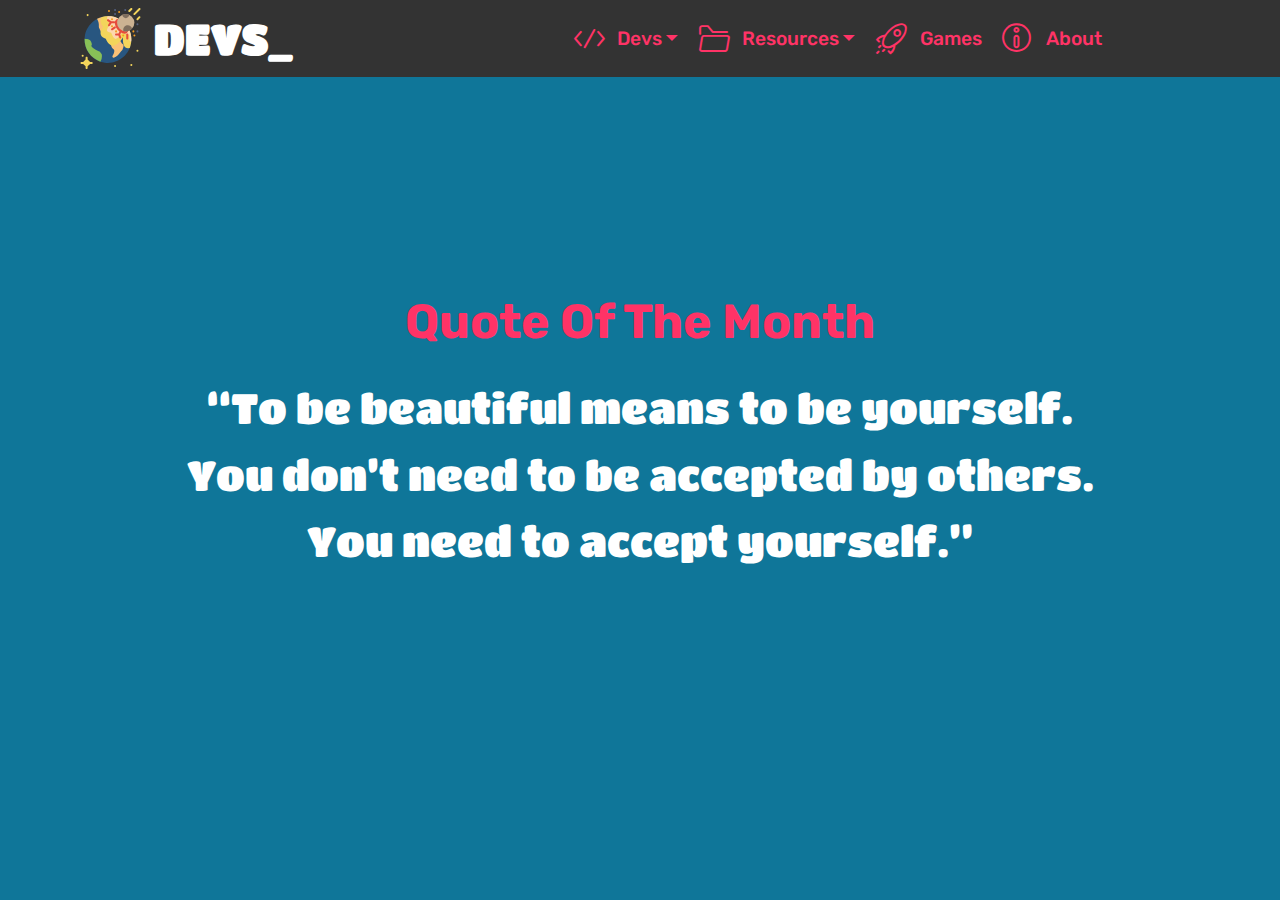
==== index.html @ 033b778a "website" ====
<!DOCTYPE html>
<html >
<head>
    <link rel="icon" type="image/png" href="assets/images/android-icon-36x36.png" />
  <meta charset="UTF-8">
  <meta http-equiv="X-UA-Compatible" content="IE=edge">
  <meta name="generator" content="Mobirise v4.5.4, mobirise.com">
  <meta name="viewport" content="width=device-width, initial-scale=1, minimum-scale=1">
  <link rel="shortcut icon" href="assets/images/planet-earth.svg" type="image/x-icon">
  <meta name="description" content="Devs_ Homeoage">
  <title>Home</title>
  <link rel="stylesheet" href="assets/web/assets/mobirise-icons-bold/mobirise-icons-bold.css">
  <link rel="stylesheet" href="assets/web/assets/mobirise-icons/mobirise-icons.css">
  <link rel="stylesheet" href="assets/tether/tether.min.css">
  <link rel="stylesheet" href="assets/soundcloud-plugin/style.css">
  <link rel="stylesheet" href="assets/bootstrap/css/bootstrap.min.css">
  <link rel="stylesheet" href="assets/bootstrap/css/bootstrap-grid.min.css">
  <link rel="stylesheet" href="assets/bootstrap/css/bootstrap-reboot.min.css">
  <link rel="stylesheet" href="assets/animatecss/animate.min.css">
  <link rel="stylesheet" href="assets/dropdown/css/style.css">
  <link rel="stylesheet" href="assets/theme/css/style.css">
  <link rel="stylesheet" href="assets/mobirise/css/mbr-additional.css" type="text/css">
  
  
  
</head>
<body>
<section class="menu cid-qGgOylgoc1" once="menu" id="menu1-0">

    

    <nav class="navbar navbar-expand beta-menu navbar-dropdown align-items-center navbar-toggleable-sm">
        <button class="navbar-toggler navbar-toggler-right" type="button" data-toggle="collapse" data-target="#navbarSupportedContent" aria-controls="navbarSupportedContent" aria-expanded="false" aria-label="Toggle navigation">
            <div class="hamburger">
                <span></span>
                <span></span>
                <span></span>
                <span></span>
            </div>
        </button>
        <div class="menu-logo">
            <div class="navbar-brand">
                <span class="navbar-logo">
                    <a href="index.html">
                         <img src="assets/images/planet-earth.svg" alt="Mobirise" title="" style="height: 3.8rem;">
                    </a>
                </span>
                <span class="navbar-caption-wrap"><a class="navbar-caption text-white display-1" href="index.html">DEVS_</a></span>
            </div>
        </div>
        <div class="collapse navbar-collapse" id="navbarSupportedContent">
            <ul class="navbar-nav nav-dropdown nav-right" data-app-modern-menu="true"><li class="nav-item">
                    <a class="nav-link link text-secondary display-4" href="https://mobirise.com">
                        </a>
                </li><li class="nav-item dropdown"><a class="nav-link link dropdown-toggle text-secondary display-4" href="index.html" aria-expanded="false" data-toggle="dropdown-submenu"><span class="mbrib-code mbr-iconfont mbr-iconfont-btn"></span>
                        Devs</a><div class="dropdown-menu"><a class="dropdown-item text-secondary display-4" href="Android.html" aria-expanded="true">Android</a><a class="dropdown-item text-secondary display-4" href="webdev.html" aria-expanded="false">Web Dev</a><a class="dropdown-item text-secondary display-4" href="bootstrap.html" aria-expanded="true">Bootstrap&nbsp;</a></div></li><li class="nav-item dropdown open"><a class="nav-link link dropdown-toggle text-secondary display-4" href="index.html" aria-expanded="true" data-toggle="dropdown-submenu"><span class="mbrib-opened-folder mbr-iconfont mbr-iconfont-btn"></span>Resources</a><div class="dropdown-menu"><div class="dropdown"><a class="dropdown-item text-secondary dropdown-toggle display-4" href="index.html" aria-expanded="false" data-toggle="dropdown-submenu">HTML</a><div class="dropdown-menu dropdown-submenu"><a class="dropdown-item text-secondary display-4" href="https://developer.mozilla.org/en-US/docs/Web/HTML/Element" aria-expanded="true" target="_blank">Reference</a><a class="dropdown-item text-secondary display-4" href="http://htmlcolorcodes.com/" aria-expanded="false" target="_blank">Color codes</a><a class="dropdown-item text-secondary display-4" href="http://www.tooplate.com" aria-expanded="false" target="_blank">Templates</a></div></div><div class="dropdown open"><a class="dropdown-item text-secondary dropdown-toggle display-4" href="index.html" aria-expanded="true" data-toggle="dropdown-submenu">CSS</a><div class="dropdown-menu dropdown-submenu"><a class="dropdown-item text-secondary display-4" href="https://developer.mozilla.org/en-US/docs/Web/CSS/Reference" aria-expanded="true" target="_blank">Reference</a><a class="dropdown-item text-secondary display-4" href="https://getbootstrap.com" aria-expanded="false" target="_blank">Bootstrap&nbsp;</a></div></div><div class="dropdown"><a class="text-secondary dropdown-item dropdown-toggle display-4" href="index.html" aria-expanded="false" data-toggle="dropdown-submenu">Javascript</a><div class="dropdown-menu dropdown-submenu"><a class="text-secondary dropdown-item display-4" href="https://developer.mozilla.org/en-US/docs/Web/JavaScript" aria-expanded="false" target="_blank">Reference</a><a class="text-secondary dropdown-item display-4" href="https://jquery.com" aria-expanded="false" target="_blank">jQuery</a><a class="text-secondary dropdown-item display-4" href="https://vuejs.org" aria-expanded="false" target="_blank">Vue.js</a></div></div><div class="dropdown"><a class="dropdown-item dropdown-toggle text-secondary display-4" href="https://www.flaticon.com" aria-expanded="false" data-toggle="dropdown-submenu" target="_blank">Icons</a><div class="dropdown-menu dropdown-submenu"><a class="dropdown-item text-secondary display-4" href="https://www.flaticon.com" aria-expanded="false">FLATICON</a><a class="dropdown-item text-secondary display-4" href="https://iconmonstr.com" aria-expanded="false" target="_blank">iconmonstr</a><a class="dropdown-item text-secondary display-4" href="index.html" aria-expanded="false">Iconfinder</a></div></div><div class="dropdown"><a class="dropdown-item dropdown-toggle text-secondary display-4" href="index.html" aria-expanded="false" data-toggle="dropdown-submenu">Logos</a><div class="dropdown-menu dropdown-submenu"><a class="dropdown-item text-secondary display-4" href="https://worldvectorlogo.com" aria-expanded="true" target="_blank">Worldvectorlogo</a><a class="dropdown-item text-secondary display-4" href="https://seeklogo.com" aria-expanded="false" target="_blank">Seeklogo</a><a class="dropdown-item text-secondary display-4" href="https://www.freepik.com" aria-expanded="true" target="_blank">Freepik</a></div></div><div class="dropdown"><a class="dropdown-item dropdown-toggle text-secondary display-4" href="index.html" aria-expanded="false" data-toggle="dropdown-submenu">Typography</a><div class="dropdown-menu dropdown-submenu"><a class="dropdown-item text-secondary display-4" href="https://fonts.google.com" aria-expanded="false" target="_blank">Google Fonts</a><a class="dropdown-item text-secondary display-4" href="https://typekit.com" aria-expanded="true" target="_blank">Typekit</a></div></div><div class="dropdown"><a class="text-secondary dropdown-item dropdown-toggle display-4" href="index.html" aria-expanded="false" data-toggle="dropdown-submenu">IDEs</a><div class="dropdown-menu dropdown-submenu"><a class="text-secondary dropdown-item display-4" href="https://atom.io" aria-expanded="false" target="_blank">Atom</a><a class="text-secondary dropdown-item display-4" href="https://www.sublimetext.com/3" aria-expanded="false" target="_blank">Sublime Text&nbsp;</a></div></div><a class="text-secondary dropdown-item display-4" href="https://codepen.io" aria-expanded="true" target="_blank">Codepen</a></div></li><li class="nav-item"><a class="nav-link link text-secondary display-4" href="games.html"><span class="mbrib-rocket mbr-iconfont mbr-iconfont-btn"></span>
                        Games</a></li>
                <li class="nav-item">
                    <a class="nav-link link text-secondary display-4" href="about.html"><span class="mbrib-info mbr-iconfont mbr-iconfont-btn"></span>
                        
                        About &nbsp; &nbsp; &nbsp; &nbsp; &nbsp; &nbsp; &nbsp; &nbsp; &nbsp; &nbsp; &nbsp;</a>
                </li></ul>
            
        </div>
    </nav>
</section>

<section class="engine"><a href="https://mobirise.co/n">bootstrap modal form</a></section><section class="cid-qGgRJd3S1K mbr-fullscreen" id="header2-2">

    

    

    <div class="container align-center">
        <div class="row justify-content-md-center">
            <div class="mbr-white col-md-10">
                <h1 class="mbr-section-title mbr-bold pb-3 mbr-fonts-style display-2">Quote Of The Month</h1>
                
                <p class="mbr-text pb-3 mbr-fonts-style display-1">
                    “To be beautiful means to be yourself. You don’t need to be accepted by others. You need to accept yourself.”</p>
                
            </div>
        </div>
    </div>
    
</section>


  <script src="assets/web/assets/jquery/jquery.min.js"></script>
  <script src="assets/tether/tether.min.js"></script>
  <script src="assets/popper/popper.min.js"></script>
  <script src="assets/bootstrap/js/bootstrap.min.js"></script>
  <script src="assets/smoothscroll/smooth-scroll.js"></script>
  <script src="assets/cookies-alert-plugin/cookies-alert-core.js"></script>
  <script src="assets/cookies-alert-plugin/cookies-alert-script.js"></script>
  <script src="assets/touchswipe/jquery.touch-swipe.min.js"></script>
  <script src="assets/viewportchecker/jquery.viewportchecker.js"></script>
  <script src="assets/dropdown/js/script.min.js"></script>
  <script src="assets/theme/js/script.js"></script>
  
  
 <div id="scrollToTop" class="scrollToTop mbr-arrow-up"><a style="text-align: center;"><i></i></a></div>
    <input name="animation" type="hidden">
  <input name="cookieData" type="hidden" data-cookie-text="We use cookies to give you the best experience. ">
  </body>
</html>
---- assets/web/assets/mobirise-icons-bold/mobirise-icons-bold.css ----
@font-face {
  font-family: 'mobirise-icons-bold';
  src:  url('mobirise-icons-bold.eot?m1l4yr');
  src:  url('mobirise-icons-bold.eot?m1l4yr#iefix') format('embedded-opentype'),
    url('mobirise-icons-bold.ttf?m1l4yr') format('truetype'),
    url('mobirise-icons-bold.woff?m1l4yr') format('woff'),
    url('mobirise-icons-bold.svg?m1l4yr#mobirise-icons-bold') format('svg');
  font-weight: normal;
  font-style: normal;
}

[class^="mbrib-"], [class*="mbrib-"] {
  /* use !important to prevent issues with browser extensions that change fonts */
  font-family: 'mobirise-icons-bold' !important;
  speak: none;
  font-style: normal;
  font-weight: normal;
  font-variant: normal;
  text-transform: none;
  line-height: 1;

  /* Better Font Rendering =========== */
  -webkit-font-smoothing: antialiased;
  -moz-osx-font-smoothing: grayscale;
}

.mbrib-add-submenu:before {
  content: "\e900";
}
.mbrib-alert:before {
  content: "\e901";
}
.mbrib-align-center:before {
  content: "\e902";
}
.mbrib-align-justify:before {
  content: "\e903";
}
.mbrib-align-left:before {
  content: "\e904";
}
.mbrib-align-right:before {
  content: "\e905";
}
.mbrib-android:before {
  content: "\e906";
}
.mbrib-apple:before {
  content: "\e907";
}
.mbrib-arrow-down:before {
  content: "\e908";
}
.mbrib-arrow-next:before {
  content: "\e909";
}
.mbrib-arrow-prev:before {
  content: "\e90a";
}
.mbrib-arrow-up:before {
  content: "\e90b";
}
.mbrib-bold:before {
  content: "\e90c";
}
.mbrib-bookmark:before {
  content: "\e90d";
}
.mbrib-bootstrap:before {
  content: "\e90e";
}
.mbrib-briefcase:before {
  content: "\e90f";
}
.mbrib-browse:before {
  content: "\e910";
}
.mbrib-bulleted-list:before {
  content: "\e911";
}
.mbrib-calendar:before {
  content: "\e912";
}
.mbrib-camera:before {
  content: "\e913";
}
.mbrib-cart-add:before {
  content: "\e914";
}
.mbrib-cart-full:before {
  content: "\e915";
}
.mbrib-cash:before {
  content: "\e916";
}
.mbrib-change-style:before {
  content: "\e917";
}
.mbrib-chat:before {
  content: "\e918";
}
.mbrib-clock:before {
  content: "\e919";
}
.mbrib-close:before {
  content: "\e91a";
}
.mbrib-cloud:before {
  content: "\e91b";
}
.mbrib-code:before {
  content: "\e91c";
}
.mbrib-contact-form:before {
  content: "\e91d";
}
.mbrib-credit-card:before {
  content: "\e91e";
}
.mbrib-cursor-click:before {
  content: "\e91f";
}
.mbrib-cust-feedback:before {
  content: "\e920";
}
.mbrib-database:before {
  content: "\e921";
}
.mbrib-delivery:before {
  content: "\e922";
}
.mbrib-desktop:before {
  content: "\e923";
}
.mbrib-devices:before {
  content: "\e924";
}
.mbrib-down:before {
  content: "\e925";
}
.mbrib-download:before {
  content: "\e926";
}
.mbrib-drag-n-drop:before {
  content: "\e927";
}
.mbrib-drag-n-drop2:before {
  content: "\e928";
}
.mbrib-edit:before {
  content: "\e929";
}
.mbrib-edit2:before {
  content: "\e92a";
}
.mbrib-error:before {
  content: "\e92b";
}
.mbrib-extension:before {
  content: "\e92c";
}
.mbrib-features:before {
  content: "\e92d";
}
.mbrib-file:before {
  content: "\e92e";
}
.mbrib-flag:before {
  content: "\e92f";
}
.mbrib-folder:before {
  content: "\e930";
}
.mbrib-gift:before {
  content: "\e931";
}
.mbrib-github:before {
  content: "\e932";
}
.mbrib-globe-2:before {
  content: "\e933";
}
.mbrib-globe:before {
  content: "\e934";
}
.mbrib-growing-chart:before {
  content: "\e935";
}
.mbrib-hearth:before {
  content: "\e936";
}
.mbrib-help:before {
  content: "\e937";
}
.mbrib-home:before {
  content: "\e938";
}
.mbrib-hot-cup:before {
  content: "\e939";
}
.mbrib-idea:before {
  content: "\e93a";
}
.mbrib-image-gallery:before {
  content: "\e93b";
}
.mbrib-image-slider:before {
  content: "\e93c";
}
.mbrib-info:before {
  content: "\e93d";
}
.mbrib-italic:before {
  content: "\e93e";
}
.mbrib-key:before {
  content: "\e93f";
}
.mbrib-laptop:before {
  content: "\e940";
}
.mbrib-layers:before {
  content: "\e941";
}
.mbrib-left-right:before {
  content: "\e942";
}
.mbrib-left:before {
  content: "\e943";
}
.mbrib-letter:before {
  content: "\e944";
}
.mbrib-like:before {
  content: "\e945";
}
.mbrib-link:before {
  content: "\e946";
}
.mbrib-lock:before {
  content: "\e947";
}
.mbrib-login:before {
  content: "\e948";
}
.mbrib-logout:before {
  content: "\e949";
}
.mbrib-magic-stick:before {
  content: "\e94a";
}
.mbrib-map-pin:before {
  content: "\e94b";
}
.mbrib-menu:before {
  content: "\e94c";
}
.mbrib-mobile:before {
  content: "\e94d";
}
.mbrib-mobile2:before {
  content: "\e94e";
}
.mbrib-mobirise:before {
  content: "\e94f";
}
.mbrib-more-horizontal:before {
  content: "\e950";
}
.mbrib-more-vertical:before {
  content: "\e951";
}
.mbrib-music:before {
  content: "\e952";
}
.mbrib-new-file:before {
  content: "\e953";
}
.mbrib-numbered-list:before {
  content: "\e954";
}
.mbrib-opened-folder:before {
  content: "\e955";
}
.mbrib-pages:before {
  content: "\e956";
}
.mbrib-paper-plane:before {
  content: "\e957";
}
.mbrib-paperclip:before {
  content: "\e958";
}
.mbrib-photo:before {
  content: "\e959";
}
.mbrib-photos:before {
  content: "\e95a";
}
.mbrib-pin:before {
  content: "\e95b";
}
.mbrib-play:before {
  content: "\e95c";
}
.mbrib-plus:before {
  content: "\e95d";
}
.mbrib-preview:before {
  content: "\e95e";
}
.mbrib-print:before {
  content: "\e95f";
}
.mbrib-protect:before {
  content: "\e960";
}
.mbrib-question:before {
  content: "\e961";
}
.mbrib-quote-left:before {
  content: "\e962";
}
.mbrib-quote-right:before {
  content: "\e963";
}
.mbrib-redo:before {
  content: "\e964";
}
.mbrib-refresh:before {
  content: "\e965";
}
.mbrib-responsive:before {
  content: "\e966";
}
.mbrib-right:before {
  content: "\e967";
}
.mbrib-rocket:before {
  content: "\e968";
}
.mbrib-sad-face:before {
  content: "\e969";
}
.mbrib-sale:before {
  content: "\e96a";
}
.mbrib-save:before {
  content: "\e96b";
}
.mbrib-search:before {
  content: "\e96c";
}
.mbrib-setting:before {
  content: "\e96d";
}
.mbrib-setting2:before {
  content: "\e96e";
}
.mbrib-setting3:before {
  content: "\e96f";
}
.mbrib-share:before {
  content: "\e970";
}
.mbrib-shopping-bag:before {
  content: "\e971";
}
.mbrib-shopping-basket:before {
  content: "\e972";
}
.mbrib-shopping-cart:before {
  content: "\e973";
}
.mbrib-sites:before {
  content: "\e974";
}
.mbrib-smile-face:before {
  content: "\e975";
}
.mbrib-speed:before {
  content: "\e976";
}
.mbrib-star:before {
  content: "\e977";
}
.mbrib-success:before {
  content: "\e978";
}
.mbrib-sun:before {
  content: "\e979";
}
.mbrib-sun2:before {
  content: "\e97a";
}
.mbrib-tablet-vertical:before {
  content: "\e97b";
}
.mbrib-tablet:before {
  content: "\e97c";
}
.mbrib-target:before {
  content: "\e97d";
}
.mbrib-timer:before {
  content: "\e97e";
}
.mbrib-to-ftp:before {
  content: "\e97f";
}
.mbrib-to-local-drive:before {
  content: "\e980";
}
.mbrib-touch-swipe:before {
  content: "\e981";
}
.mbrib-touch:before {
  content: "\e982";
}
.mbrib-trash:before {
  content: "\e983";
}
.mbrib-underline:before {
  content: "\e984";
}
.mbrib-undo:before {
  content: "\e985";
}
.mbrib-unlink:before {
  content: "\e986";
}
.mbrib-unlock:before {
  content: "\e987";
}
.mbrib-up-down:before {
  content: "\e988";
}
.mbrib-up:before {
  content: "\e989";
}
.mbrib-update:before {
  content: "\e98a";
}
.mbrib-upload:before {
  content: "\e98b";
}
.mbrib-user:before {
  content: "\e98c";
}
.mbrib-user2:before {
  content: "\e98d";
}
.mbrib-users:before {
  content: "\e98e";
}
.mbrib-video-play:before {
  content: "\e98f";
}
.mbrib-video:before {
  content: "\e990";
}
.mbrib-watch:before {
  content: "\e991";
}
.mbrib-website-theme:before {
  content: "\e992";
}
.mbrib-wifi:before {
  content: "\e993";
}
.mbrib-windows:before {
  content: "\e994";
}
.mbrib-zoom-out:before {
  content: "\e995";
}
---- assets/web/assets/mobirise-icons/mobirise-icons.css ----
@font-face {
  font-family: 'MobiriseIcons';
  src:  url('mobirise-icons.eot?spat4u');
  src:  url('mobirise-icons.eot?spat4u#iefix') format('embedded-opentype'),
    url('mobirise-icons.ttf?spat4u') format('truetype'),
    url('mobirise-icons.woff?spat4u') format('woff'),
    url('mobirise-icons.svg?spat4u#MobiriseIcons') format('svg');
  font-weight: normal;
  font-style: normal;
}

[class^="mbri-"], [class*=" mbri-"] {
  /* use !important to prevent issues with browser extensions that change fonts */
  font-family: MobiriseIcons !important;
  speak: none;
  font-style: normal;
  font-weight: normal;
  font-variant: normal;
  text-transform: none;
  line-height: 1;

  /* Better Font Rendering =========== */
  -webkit-font-smoothing: antialiased;
  -moz-osx-font-smoothing: grayscale;
}

.mbri-add-submenu:before {
  content: "\e900";
}
.mbri-alert:before {
  content: "\e901";
}
.mbri-align-center:before {
  content: "\e902";
}
.mbri-align-justify:before {
  content: "\e903";
}
.mbri-align-left:before {
  content: "\e904";
}
.mbri-align-right:before {
  content: "\e905";
}
.mbri-android:before {
  content: "\e906";
}
.mbri-apple:before {
  content: "\e907";
}
.mbri-arrow-down:before {
  content: "\e908";
}
.mbri-arrow-next:before {
  content: "\e909";
}
.mbri-arrow-prev:before {
  content: "\e90a";
}
.mbri-arrow-up:before {
  content: "\e90b";
}
.mbri-bold:before {
  content: "\e90c";
}
.mbri-bookmark:before {
  content: "\e90d";
}
.mbri-bootstrap:before {
  content: "\e90e";
}
.mbri-briefcase:before {
  content: "\e90f";
}
.mbri-browse:before {
  content: "\e910";
}
.mbri-bulleted-list:before {
  content: "\e911";
}
.mbri-calendar:before {
  content: "\e912";
}
.mbri-camera:before {
  content: "\e913";
}
.mbri-cart-add:before {
  content: "\e914";
}
.mbri-cart-full:before {
  content: "\e915";
}
.mbri-cash:before {
  content: "\e916";
}
.mbri-change-style:before {
  content: "\e917";
}
.mbri-chat:before {
  content: "\e918";
}
.mbri-clock:before {
  content: "\e919";
}
.mbri-close:before {
  content: "\e91a";
}
.mbri-cloud:before {
  content: "\e91b";
}
.mbri-code:before {
  content: "\e91c";
}
.mbri-contact-form:before {
  content: "\e91d";
}
.mbri-credit-card:before {
  content: "\e91e";
}
.mbri-cursor-click:before {
  content: "\e91f";
}
.mbri-cust-feedback:before {
  content: "\e920";
}
.mbri-database:before {
  content: "\e921";
}
.mbri-delivery:before {
  content: "\e922";
}
.mbri-desktop:before {
  content: "\e923";
}
.mbri-devices:before {
  content: "\e924";
}
.mbri-down:before {
  content: "\e925";
}
.mbri-download:before {
  content: "\e989";
}
.mbri-drag-n-drop:before {
  content: "\e927";
}
.mbri-drag-n-drop2:before {
  content: "\e928";
}
.mbri-edit:before {
  content: "\e929";
}
.mbri-edit2:before {
  content: "\e92a";
}
.mbri-error:before {
  content: "\e92b";
}
.mbri-extension:before {
  content: "\e92c";
}
.mbri-features:before {
  content: "\e92d";
}
.mbri-file:before {
  content: "\e92e";
}
.mbri-flag:before {
  content: "\e92f";
}
.mbri-folder:before {
  content: "\e930";
}
.mbri-gift:before {
  content: "\e931";
}
.mbri-github:before {
  content: "\e932";
}
.mbri-globe:before {
  content: "\e933";
}
.mbri-globe-2:before {
  content: "\e934";
}
.mbri-growing-chart:before {
  content: "\e935";
}
.mbri-hearth:before {
  content: "\e936";
}
.mbri-help:before {
  content: "\e937";
}
.mbri-home:before {
  content: "\e938";
}
.mbri-hot-cup:before {
  content: "\e939";
}
.mbri-idea:before {
  content: "\e93a";
}
.mbri-image-gallery:before {
  content: "\e93b";
}
.mbri-image-slider:before {
  content: "\e93c";
}
.mbri-info:before {
  content: "\e93d";
}
.mbri-italic:before {
  content: "\e93e";
}
.mbri-key:before {
  content: "\e93f";
}
.mbri-laptop:before {
  content: "\e940";
}
.mbri-layers:before {
  content: "\e941";
}
.mbri-left-right:before {
  content: "\e942";
}
.mbri-left:before {
  content: "\e943";
}
.mbri-letter:before {
  content: "\e944";
}
.mbri-like:before {
  content: "\e945";
}
.mbri-link:before {
  content: "\e946";
}
.mbri-lock:before {
  content: "\e947";
}
.mbri-login:before {
  content: "\e948";
}
.mbri-logout:before {
  content: "\e949";
}
.mbri-magic-stick:before {
  content: "\e94a";
}
.mbri-map-pin:before {
  content: "\e94b";
}
.mbri-menu:before {
  content: "\e94c";
}
.mbri-mobile:before {
  content: "\e94d";
}
.mbri-mobile2:before {
  content: "\e94e";
}
.mbri-mobirise:before {
  content: "\e94f";
}
.mbri-more-horizontal:before {
  content: "\e950";
}
.mbri-more-vertical:before {
  content: "\e951";
}
.mbri-music:before {
  content: "\e952";
}
.mbri-new-file:before {
  content: "\e953";
}
.mbri-numbered-list:before {
  content: "\e954";
}
.mbri-opened-folder:before {
  content: "\e955";
}
.mbri-pages:before {
  content: "\e956";
}
.mbri-paper-plane:before {
  content: "\e957";
}
.mbri-paperclip:before {
  content: "\e958";
}
.mbri-photo:before {
  content: "\e959";
}
.mbri-photos:before {
  content: "\e95a";
}
.mbri-pin:before {
  content: "\e95b";
}
.mbri-play:before {
  content: "\e95c";
}
.mbri-plus:before {
  content: "\e95d";
}
.mbri-preview:before {
  content: "\e95e";
}
.mbri-print:before {
  content: "\e95f";
}
.mbri-protect:before {
  content: "\e960";
}
.mbri-question:before {
  content: "\e961";
}
.mbri-quote-left:before {
  content: "\e962";
}
.mbri-quote-right:before {
  content: "\e963";
}
.mbri-refresh:before {
  content: "\e964";
}
.mbri-responsive:before {
  content: "\e965";
}
.mbri-right:before {
  content: "\e966";
}
.mbri-rocket:before {
  content: "\e967";
}
.mbri-sad-face:before {
  content: "\e968";
}
.mbri-sale:before {
  content: "\e969";
}
.mbri-save:before {
  content: "\e96a";
}
.mbri-search:before {
  content: "\e96b";
}
.mbri-setting:before {
  content: "\e96c";
}
.mbri-setting2:before {
  content: "\e96d";
}
.mbri-setting3:before {
  content: "\e96e";
}
.mbri-share:before {
  content: "\e96f";
}
.mbri-shopping-bag:before {
  content: "\e970";
}
.mbri-shopping-basket:before {
  content: "\e971";
}
.mbri-shopping-cart:before {
  content: "\e972";
}
.mbri-sites:before {
  content: "\e973";
}
.mbri-smile-face:before {
  content: "\e974";
}
.mbri-speed:before {
  content: "\e975";
}
.mbri-star:before {
  content: "\e976";
}
.mbri-success:before {
  content: "\e977";
}
.mbri-sun:before {
  content: "\e978";
}
.mbri-sun2:before {
  content: "\e979";
}
.mbri-tablet:before {
  content: "\e97a";
}
.mbri-tablet-vertical:before {
  content: "\e97b";
}
.mbri-target:before {
  content: "\e97c";
}
.mbri-timer:before {
  content: "\e97d";
}
.mbri-to-ftp:before {
  content: "\e97e";
}
.mbri-to-local-drive:before {
  content: "\e97f";
}
.mbri-touch-swipe:before {
  content: "\e980";
}
.mbri-touch:before {
  content: "\e981";
}
.mbri-trash:before {
  content: "\e982";
}
.mbri-underline:before {
  content: "\e983";
}
.mbri-unlink:before {
  content: "\e984";
}
.mbri-unlock:before {
  content: "\e985";
}
.mbri-up-down:before {
  content: "\e986";
}
.mbri-up:before {
  content: "\e987";
}
.mbri-update:before {
  content: "\e988";
}
.mbri-upload:before {
 content: "\e926"; 
}
.mbri-user:before {
  content: "\e98a";
}
.mbri-user2:before {
  content: "\e98b";
}
.mbri-users:before {
  content: "\e98c";
}
.mbri-video:before {
  content: "\e98d";
}
.mbri-video-play:before {
  content: "\e98e";
}
.mbri-watch:before {
  content: "\e98f";
}
.mbri-website-theme:before {
  content: "\e990";
}
.mbri-wifi:before {
  content: "\e991";
}
.mbri-windows:before {
  content: "\e992";
}
.mbri-zoom-out:before {
  content: "\e993";
}
.mbri-redo:before {
  content: "\e994";
}
.mbri-undo:before {
  content: "\e995";
}
---- assets/soundcloud-plugin/style.css ----
.addons-container {
  position: relative;
  margin-left: auto;
  margin-right: auto;
  padding-right: 15px;
  padding-left: 15px; }
  @media (min-width: 576px) {
    .addons-container {
      padding-right: 15px;
      padding-left: 15px; } }
  @media (min-width: 768px) {
    .addons-container {
      padding-right: 15px;
      padding-left: 15px; } }
  @media (min-width: 992px) {
    .addons-container {
      padding-right: 15px;
      padding-left: 15px; } }
  @media (min-width: 1200px) {
    .addons-container {
      padding-right: 15px;
      padding-left: 15px; } }
  @media (min-width: 576px) {
    .addons-container {
      width: 540px;
      max-width: 100%; } }
  @media (min-width: 768px) {
    .addons-container {
      width: 720px;
      max-width: 100%; } }
  @media (min-width: 992px) {
    .addons-container {
      width: 960px;
      max-width: 100%; } }
  @media (min-width: 1200px) {
    .addons-container {
      width: 1140px;
      max-width: 100%; } }

.addons-container-inner{
    position: relative;
    width: 100%;
    min-height: 1px;
    padding-right: 15px;
    padding-left: 15px;
}
@media (min-width: 567px) {
    .addons-container-inner{
        -ms-flex: 0 0 66.666667%;
        flex: 0 0 66.666667%;
        max-width: 66.666667%;
    }
}
.addons-row{
    display: flex;
    justify-content:center;
}
---- assets/dropdown/css/style.css ----
.navbar-dropdown {
  left: 0;
  padding: 0;
  position: absolute;
  right: 0;
  top: 0;
  transition: all 0.45s ease;
  z-index: 1030;
  background: #282828; }
  .navbar-dropdown .navbar-logo {
    margin-right: 0.8rem;
    transition: margin 0.3s ease-in-out;
    vertical-align: middle; }
    .navbar-dropdown .navbar-logo img {
      height: 3.125rem;
      transition: all 0.3s ease-in-out; }
    .navbar-dropdown .navbar-logo.mbr-iconfont {
      font-size: 3.125rem;
      line-height: 3.125rem; }
  .navbar-dropdown .navbar-caption {
    font-weight: 700;
    white-space: normal;
    vertical-align: -4px;
    line-height: 3.125rem !important; }
    .navbar-dropdown .navbar-caption, .navbar-dropdown .navbar-caption:hover {
      color: inherit;
      text-decoration: none; }
  .navbar-dropdown .mbr-iconfont + .navbar-caption {
    vertical-align: -1px; }
  .navbar-dropdown.navbar-fixed-top {
    position: fixed; }
  .navbar-dropdown .navbar-brand span {
    vertical-align: -4px; }
  .navbar-dropdown.bg-color.transparent {
    background: none; }
  .navbar-dropdown.navbar-short .navbar-brand {
    padding: 0.625rem 0; }
    .navbar-dropdown.navbar-short .navbar-brand span {
      vertical-align: -1px; }
  .navbar-dropdown.navbar-short .navbar-caption {
    line-height: 2.375rem !important;
    vertical-align: -2px; }
  .navbar-dropdown.navbar-short .navbar-logo {
    margin-right: 0.5rem; }
    .navbar-dropdown.navbar-short .navbar-logo img {
      height: 2.375rem; }
    .navbar-dropdown.navbar-short .navbar-logo.mbr-iconfont {
      font-size: 2.375rem;
      line-height: 2.375rem; }
  .navbar-dropdown.navbar-short .mbr-table-cell {
    height: 3.625rem; }
  .navbar-dropdown .navbar-close {
    left: 0.6875rem;
    position: fixed;
    top: 0.75rem;
    z-index: 1000; }
  .navbar-dropdown .hamburger-icon {
    content: "";
    display: inline-block;
    vertical-align: middle;
    width: 16px;
    -webkit-box-shadow: 0 -6px 0 1px #282828,0 0 0 1px #282828,0 6px 0 1px #282828;
    -moz-box-shadow: 0 -6px 0 1px #282828,0 0 0 1px #282828,0 6px 0 1px #282828;
    box-shadow: 0 -6px 0 1px #282828,0 0 0 1px #282828,0 6px 0 1px #282828; }

.dropdown-menu .dropdown-toggle[data-toggle="dropdown-submenu"]::after {
  border-bottom: 0.35em solid transparent;
  border-left: 0.35em solid;
  border-right: 0;
  border-top: 0.35em solid transparent;
  margin-left: 0.3rem; }

.dropdown-menu .dropdown-item:focus {
  outline: 0; }

.nav-dropdown {
  font-size: 0.75rem;
  font-weight: 500;
  height: auto !important; }
  .nav-dropdown .nav-btn {
    padding-left: 1rem; }
  .nav-dropdown .link {
    margin: .667em 1.667em;
    font-weight: 500;
    padding: 0;
    transition: color .2s ease-in-out; }
    .nav-dropdown .link.dropdown-toggle {
      margin-right: 2.583em; }
      .nav-dropdown .link.dropdown-toggle::after {
        margin-left: .25rem;
        border-top: 0.35em solid;
        border-right: 0.35em solid transparent;
        border-left: 0.35em solid transparent;
        border-bottom: 0; }
      .nav-dropdown .link.dropdown-toggle[aria-expanded="true"] {
        margin: 0;
        padding: 0.667em 3.263em  0.667em 1.667em; }
  .nav-dropdown .link::after,
  .nav-dropdown .dropdown-item::after {
    color: inherit; }
  .nav-dropdown .btn {
    font-size: 0.75rem;
    font-weight: 700;
    letter-spacing: 0;
    margin-bottom: 0;
    padding-left: 1.25rem;
    padding-right: 1.25rem; }
  .nav-dropdown .dropdown-menu {
    border-radius: 0;
    border: 0;
    left: 0;
    margin: 0;
    padding-bottom: 1.25rem;
    padding-top: 1.25rem;
    position: relative; }
  .nav-dropdown .dropdown-submenu {
    margin-left: 0.125rem;
    top: 0; }
  .nav-dropdown .dropdown-item {
    font-weight: 500;
    line-height: 2;
    padding: 0.3846em 4.615em 0.3846em 1.5385em;
    position: relative;
    transition: color .2s ease-in-out, background-color .2s ease-in-out; }
    .nav-dropdown .dropdown-item::after {
      margin-top: -0.3077em;
      position: absolute;
      right: 1.1538em;
      top: 50%; }
    .nav-dropdown .dropdown-item:focus, .nav-dropdown .dropdown-item:hover {
      background: none; }

@media (max-width: 767px) {
  .nav-dropdown.navbar-toggleable-sm {
    bottom: 0;
    display: none;
    left: 0;
    overflow-x: hidden;
    position: fixed;
    top: 0;
    transform: translateX(-100%);
    -ms-transform: translateX(-100%);
    -webkit-transform: translateX(-100%);
    width: 18.75rem;
    z-index: 999; } }
.nav-dropdown.navbar-toggleable-xl {
  bottom: 0;
  display: none;
  left: 0;
  overflow-x: hidden;
  position: fixed;
  top: 0;
  transform: translateX(-100%);
  -ms-transform: translateX(-100%);
  -webkit-transform: translateX(-100%);
  width: 18.75rem;
  z-index: 999; }

.nav-dropdown-sm {
  display: block !important;
  overflow-x: hidden;
  overflow: auto;
  padding-top: 3.875rem; }
  .nav-dropdown-sm::after {
    content: "";
    display: block;
    height: 3rem;
    width: 100%; }
  .nav-dropdown-sm.collapse.in ~ .navbar-close {
    display: block !important; }
  .nav-dropdown-sm.collapsing, .nav-dropdown-sm.collapse.in {
    transform: translateX(0);
    -ms-transform: translateX(0);
    -webkit-transform: translateX(0);
    transition: all 0.25s ease-out;
    -webkit-transition: all 0.25s ease-out;
    background: #282828; }
  .nav-dropdown-sm.collapsing[aria-expanded="false"] {
    transform: translateX(-100%);
    -ms-transform: translateX(-100%);
    -webkit-transform: translateX(-100%); }
  .nav-dropdown-sm .nav-item {
    display: block;
    margin-left: 0 !important;
    padding-left: 0; }
  .nav-dropdown-sm .link,
  .nav-dropdown-sm .dropdown-item {
    border-top: 1px dotted rgba(255, 255, 255, 0.1);
    font-size: 0.8125rem;
    line-height: 1.6;
    margin: 0 !important;
    padding: 0.875rem 2.4rem 0.875rem 1.5625rem !important;
    position: relative;
    white-space: normal; }
    .nav-dropdown-sm .link:focus, .nav-dropdown-sm .link:hover,
    .nav-dropdown-sm .dropdown-item:focus,
    .nav-dropdown-sm .dropdown-item:hover {
      background: rgba(0, 0, 0, 0.2) !important;
      color: #c0a375; }
  .nav-dropdown-sm .nav-btn {
    position: relative;
    padding: 1.5625rem 1.5625rem 0 1.5625rem; }
    .nav-dropdown-sm .nav-btn::before {
      border-top: 1px dotted rgba(255, 255, 255, 0.1);
      content: "";
      left: 0;
      position: absolute;
      top: 0;
      width: 100%; }
    .nav-dropdown-sm .nav-btn + .nav-btn {
      padding-top: 0.625rem; }
      .nav-dropdown-sm .nav-btn + .nav-btn::before {
        display: none; }
  .nav-dropdown-sm .btn {
    padding: 0.625rem 0; }
  .nav-dropdown-sm .dropdown-toggle[data-toggle="dropdown-submenu"]::after {
    margin-left: .25rem;
    border-top: 0.35em solid;
    border-right: 0.35em solid transparent;
    border-left: 0.35em solid transparent;
    border-bottom: 0; }
  .nav-dropdown-sm .dropdown-toggle[data-toggle="dropdown-submenu"][aria-expanded="true"]::after {
    border-top: 0;
    border-right: 0.35em solid transparent;
    border-left: 0.35em solid transparent;
    border-bottom: 0.35em solid; }
  .nav-dropdown-sm .dropdown-menu {
    margin: 0;
    padding: 0;
    position: relative;
    top: 0;
    left: 0;
    width: 100%;
    border: 0;
    float: none;
    border-radius: 0;
    background: none; }
  .nav-dropdown-sm .dropdown-submenu {
    left: 100%;
    margin-left: 0.125rem;
    margin-top: -1.25rem;
    top: 0; }

.navbar-toggleable-sm .nav-dropdown .dropdown-menu {
  position: absolute; }

.navbar-toggleable-sm .nav-dropdown .dropdown-submenu {
  left: 100%;
  margin-left: 0.125rem;
  margin-top: -1.25rem;
  top: 0; }

.navbar-toggleable-sm.opened .nav-dropdown .dropdown-menu {
  position: relative; }

.navbar-toggleable-sm.opened .nav-dropdown .dropdown-submenu {
  left: 0;
  margin-left: 00rem;
  margin-top: 0rem;
  top: 0; }

.is-builder .nav-dropdown.collapsing {
  transition: none !important; }

/*# sourceMappingURL=style.css.map */
---- assets/theme/css/style.css ----
/*!
 * Mobirise v4 theme (https://mobirise.com/)
 * Copyright 2017 Mobirise
 */
section {
  background-color: #eeeeee; }

section,
.container,
.container-fluid {
  position: relative;
  word-wrap: break-word; }

a.mbr-iconfont:hover {
  text-decoration: none; }

.article .lead p, .article .lead ul, .article .lead ol, .article .lead pre, .article .lead blockquote {
  margin-bottom: 0; }

a {
  font-style: normal;
  font-weight: 400;
  cursor: pointer; }
  a, a:hover {
    text-decoration: none; }

figure {
  margin-bottom: 0; }

body {
  color: #232323; }

h1, h2, h3, h4, h5, h6,
.h1, .h2, .h3, .h4, .h5, .h6,
.display-1, .display-2, .display-3, .display-4 {
  line-height: 1;
  word-break: break-word;
  word-wrap: break-word; }

b, strong {
  font-weight: bold; }

blockquote {
  padding: 10px 0 10px 20px;
  position: relative;
  border-left: 2px solid;
  border-color: #ff3366; }

input:-webkit-autofill, input:-webkit-autofill:hover, input:-webkit-autofill:focus, input:-webkit-autofill:active {
  transition-delay: 9999s;
  transition-property: background-color, color; }

textarea[type="hidden"] {
  display: none; }

body {
  position: relative; }

section {
  background-position: 50% 50%;
  background-repeat: no-repeat;
  background-size: cover; }
  section .mbr-background-video,
  section .mbr-background-video-preview {
    position: absolute;
    bottom: 0;
    left: 0;
    right: 0;
    top: 0; }

.hidden {
  visibility: hidden; }

.mbr-z-index20 {
  z-index: 20; }

/*! Base colors */
.mbr-white {
  color: #ffffff; }

.mbr-black {
  color: #000000; }

.mbr-bg-white {
  background-color: #ffffff; }

.mbr-bg-black {
  background-color: #000000; }

/*! Text-aligns */
.align-left {
  text-align: left; }

.align-center {
  text-align: center; }

.align-right {
  text-align: right; }

@media (max-width: 767px) {
  .align-left, .align-center, .align-right, .mbr-section-btn, .mbr-section-title {
    text-align: center; } }
/*! Font-weight  */
.mbr-light {
  font-weight: 300; }

.mbr-regular {
  font-weight: 400; }

.mbr-semibold {
  font-weight: 500; }

.mbr-bold {
  font-weight: 700; }

/*! Media  */
.media-size-item {
  -webkit-flex: 1 1 auto;
  -moz-flex: 1 1 auto;
  -ms-flex: 1 1 auto;
  -o-flex: 1 1 auto;
  flex: 1 1 auto; }

.media-content {
  -webkit-flex-basis: 100%;
  flex-basis: 100%; }

.media-container-row {
  display: -ms-flexbox;
  display: -webkit-flex;
  display: flex;
  -webkit-flex-direction: row;
  -ms-flex-direction: row;
  flex-direction: row;
  -webkit-flex-wrap: wrap;
  -ms-flex-wrap: wrap;
  flex-wrap: wrap;
  -webkit-justify-content: center;
  -ms-flex-pack: center;
  justify-content: center;
  -webkit-align-content: center;
  -ms-flex-line-pack: center;
  align-content: center;
  -webkit-align-items: start;
  -ms-flex-align: start;
  align-items: start; }
  .media-container-row .media-size-item {
    width: 400px; }

.media-container-column {
  display: -ms-flexbox;
  display: -webkit-flex;
  display: flex;
  -webkit-flex-direction: column;
  -ms-flex-direction: column;
  flex-direction: column;
  -webkit-flex-wrap: wrap;
  -ms-flex-wrap: wrap;
  flex-wrap: wrap;
  -webkit-justify-content: center;
  -ms-flex-pack: center;
  justify-content: center;
  -webkit-align-content: center;
  -ms-flex-line-pack: center;
  align-content: center;
  -webkit-align-items: stretch;
  -ms-flex-align: stretch;
  align-items: stretch; }
  .media-container-column > * {
    width: 100%; }

@media (min-width: 992px) {
  .media-container-row {
    -webkit-flex-wrap: nowrap;
    -ms-flex-wrap: nowrap;
    flex-wrap: nowrap; } }
figure {
  overflow: hidden; }

figure[mbr-media-size] {
  transition: width 0.1s; }

.mbr-figure img, .mbr-figure iframe {
  display: block;
  width: 100%; }

.card {
  background-color: transparent;
  border: none; }

.card-img {
  text-align: center;
  flex-shrink: 0; }

.media {
  max-width: 100%;
  margin: 0 auto; }

.mbr-figure {
  -ms-flex-item-align: center;
  -ms-grid-row-align: center;
  -webkit-align-self: center;
  align-self: center; }

.media-container > div {
  max-width: 100%; }

.mbr-figure img, .card-img img {
  width: 100%; }

@media (max-width: 991px) {
  .media-size-item {
    width: auto !important; }

  .media {
    width: auto; }

  .mbr-figure {
    width: 100% !important; } }
/*! Buttons */
.mbr-section-btn {
  margin-left: -.25rem;
  margin-right: -.25rem;
  font-size: 0; }

nav .mbr-section-btn {
  margin-left: 0rem;
  margin-right: 0rem; }

/*! Btn icon margin */
.btn .mbr-iconfont, .btn.btn-sm .mbr-iconfont {
  cursor: pointer;
  margin-right: 0.5rem; }

.btn.btn-md .mbr-iconfont, .btn.btn-md .mbr-iconfont {
  margin-right: 0.8rem; }

.mbr-regular {
  font-weight: 400; }

.mbr-semibold {
  font-weight: 500; }

.mbr-bold {
  font-weight: 700; }

[type="submit"] {
  -webkit-appearance: none; }

/*! Full-screen */
.mbr-fullscreen .mbr-overlay {
  min-height: 100vh; }

.mbr-fullscreen {
  display: flex;
  display: -webkit-flex;
  display: -moz-flex;
  display: -ms-flex;
  display: -o-flex;
  align-items: center;
  -webkit-align-items: center;
  min-height: 100vh;
  padding-top: 3rem;
  padding-bottom: 3rem; }

/*! Map */
.map {
  height: 25rem;
  position: relative; }
  .map iframe {
    width: 100%;
    height: 100%; }

/* Form */
.form-asterisk {
  font-family: initial;
  position: absolute;
  top: -2px;
  font-weight: normal; }

/*! Scroll to top arrow */
.mbr-arrow-up {
  bottom: 25px;
  right: 90px;
  position: fixed;
  text-align: right;
  z-index: 5000;
  color: #ffffff;
  font-size: 32px;
  transform: rotate(180deg);
  -webkit-transform: rotate(180deg); }

.mbr-arrow-up a {
  background: rgba(0, 0, 0, 0.2);
  border-radius: 3px;
  color: #fff;
  display: inline-block;
  height: 60px;
  width: 60px;
  outline-style: none !important;
  position: relative;
  text-decoration: none;
  transition: all .3s ease-in-out;
  cursor: pointer;
  text-align: center; }
  .mbr-arrow-up a:hover {
    background-color: rgba(0, 0, 0, 0.4); }
  .mbr-arrow-up a i {
    line-height: 60px; }

.mbr-arrow-up-icon {
  display: block;
  color: #fff; }

.mbr-arrow-up-icon::before {
  content: "\203a";
  display: inline-block;
  font-family: serif;
  font-size: 32px;
  line-height: 1;
  font-style: normal;
  position: relative;
  top: 6px;
  left: -4px;
  -webkit-transform: rotate(-90deg);
  transform: rotate(-90deg); }

/*! Arrow Down */
.mbr-arrow {
  position: absolute;
  bottom: 45px;
  left: 50%;
  width: 60px;
  height: 60px;
  cursor: pointer;
  background-color: rgba(80, 80, 80, 0.5);
  border-radius: 50%;
  -webkit-transform: translateX(-50%);
  transform: translateX(-50%); }
  .mbr-arrow > a {
    display: inline-block;
    text-decoration: none;
    outline-style: none;
    -webkit-animation: arrowdown 1.7s ease-in-out infinite;
    animation: arrowdown 1.7s ease-in-out infinite; }
    .mbr-arrow > a > i {
      position: absolute;
      top: -2px;
      left: 15px;
      font-size: 2rem; }

@keyframes arrowdown {
  0% {
    transform: translateY(0px);
    -webkit-transform: translateY(0px); }
  50% {
    transform: translateY(-5px);
    -webkit-transform: translateY(-5px); }
  100% {
    transform: translateY(0px);
    -webkit-transform: translateY(0px); } }
@-webkit-keyframes arrowdown {
  0% {
    transform: translateY(0px);
    -webkit-transform: translateY(0px); }
  50% {
    transform: translateY(-5px);
    -webkit-transform: translateY(-5px); }
  100% {
    transform: translateY(0px);
    -webkit-transform: translateY(0px); } }
@media (max-width: 500px) {
  .mbr-arrow-up {
    left: 50%;
    right: auto;
    transform: translateX(-50%) rotate(180deg);
    -webkit-transform: translateX(-50%) rotate(180deg); } }
/*Gradients animation*/
@keyframes gradient-animation {
  from {
    background-position: 0% 100%;
    animation-timing-function: ease-in-out; }
  to {
    background-position: 100% 0%;
    animation-timing-function: ease-in-out; } }
@-webkit-keyframes gradient-animation {
  from {
    background-position: 0% 100%;
    animation-timing-function: ease-in-out; }
  to {
    background-position: 100% 0%;
    animation-timing-function: ease-in-out; } }
.bg-gradient {
  background-size: 200% 200%;
  animation: gradient-animation 5s infinite alternate;
  -webkit-animation: gradient-animation 5s infinite alternate; }

.menu .navbar-brand {
  display: -webkit-flex; }
  .menu .navbar-brand span {
    display: flex;
    display: -webkit-flex; }
  .menu .navbar-brand .navbar-caption-wrap {
    display: -webkit-flex; }
  .menu .navbar-brand .navbar-logo img {
    display: -webkit-flex; }
@media (min-width: 768px) and (max-width: 991px) {
  .menu .navbar-toggleable-sm .navbar-nav {
    display: -webkit-box;
    display: -webkit-flex;
    display: -ms-flexbox; } }
@media (min-width: 992px) {
  .menu .navbar-nav.nav-dropdown {
    display: -webkit-flex; }
  .menu .navbar-toggleable-sm .navbar-collapse {
    display: -webkit-flex !important; } }

/*# sourceMappingURL=style.css.map */
.engine {
	position: absolute;
	text-indent: -2400px;
	text-align: center;
	padding: 0;
	top: 0;
	left: -2400px;
}
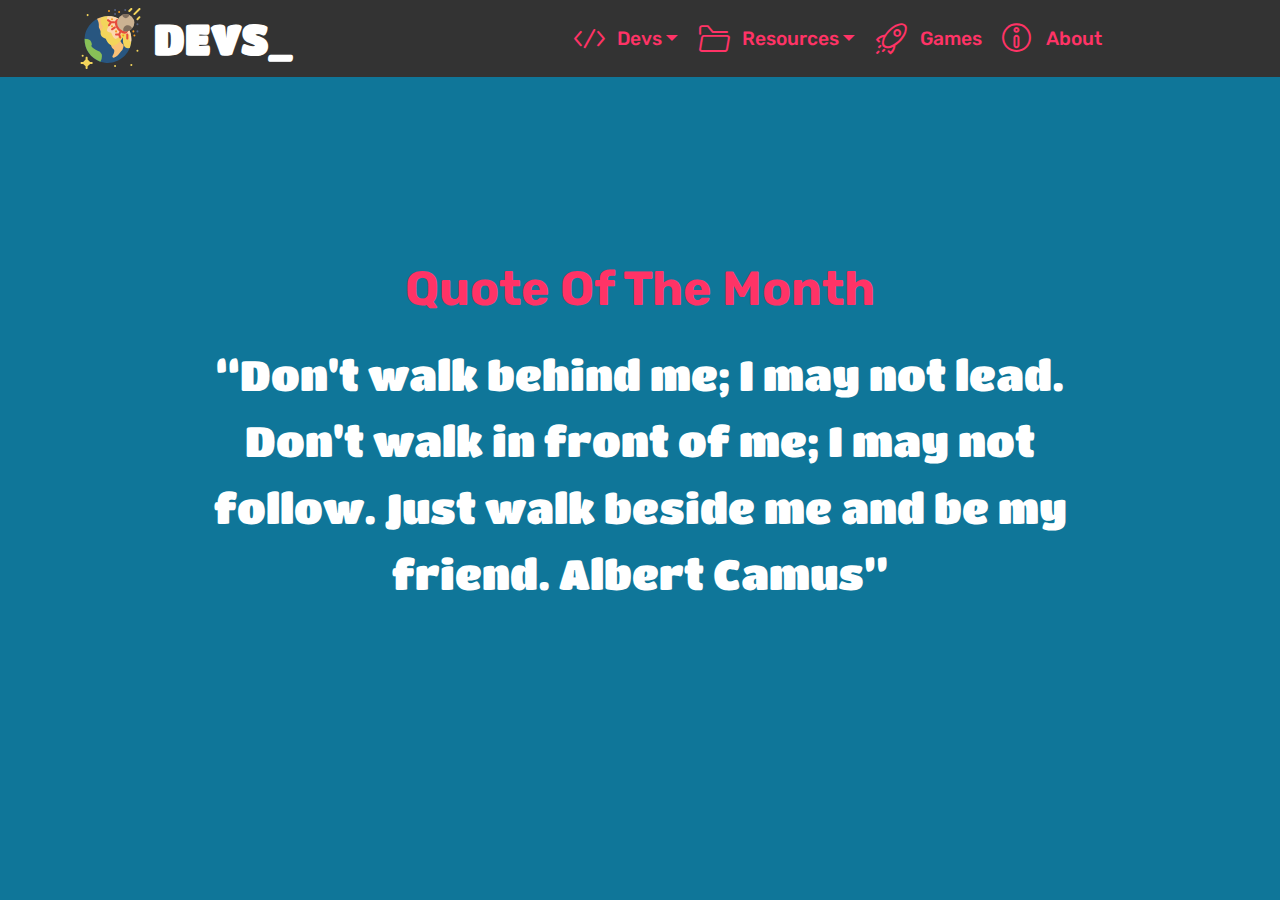
==== commit d8885e1c: "Update index.html" ====
--- a/index.html
+++ b/index.html
@@ -77,7 +77,8 @@
                 <h1 class="mbr-section-title mbr-bold pb-3 mbr-fonts-style display-2">Quote Of The Month</h1>
                 
                 <p class="mbr-text pb-3 mbr-fonts-style display-1">
-                    “To be beautiful means to be yourself. You don’t need to be accepted by others. You need to accept yourself.”</p>
+                    “Don't walk behind me; I may not lead. Don't walk in front of me; I may not follow. Just walk beside me and be my friend.
+Albert Camus”</p>
                 
             </div>
         </div>
@@ -103,4 +104,4 @@
     <input name="animation" type="hidden">
   <input name="cookieData" type="hidden" data-cookie-text="We use cookies to give you the best experience. ">
   </body>
-</html>+</html>
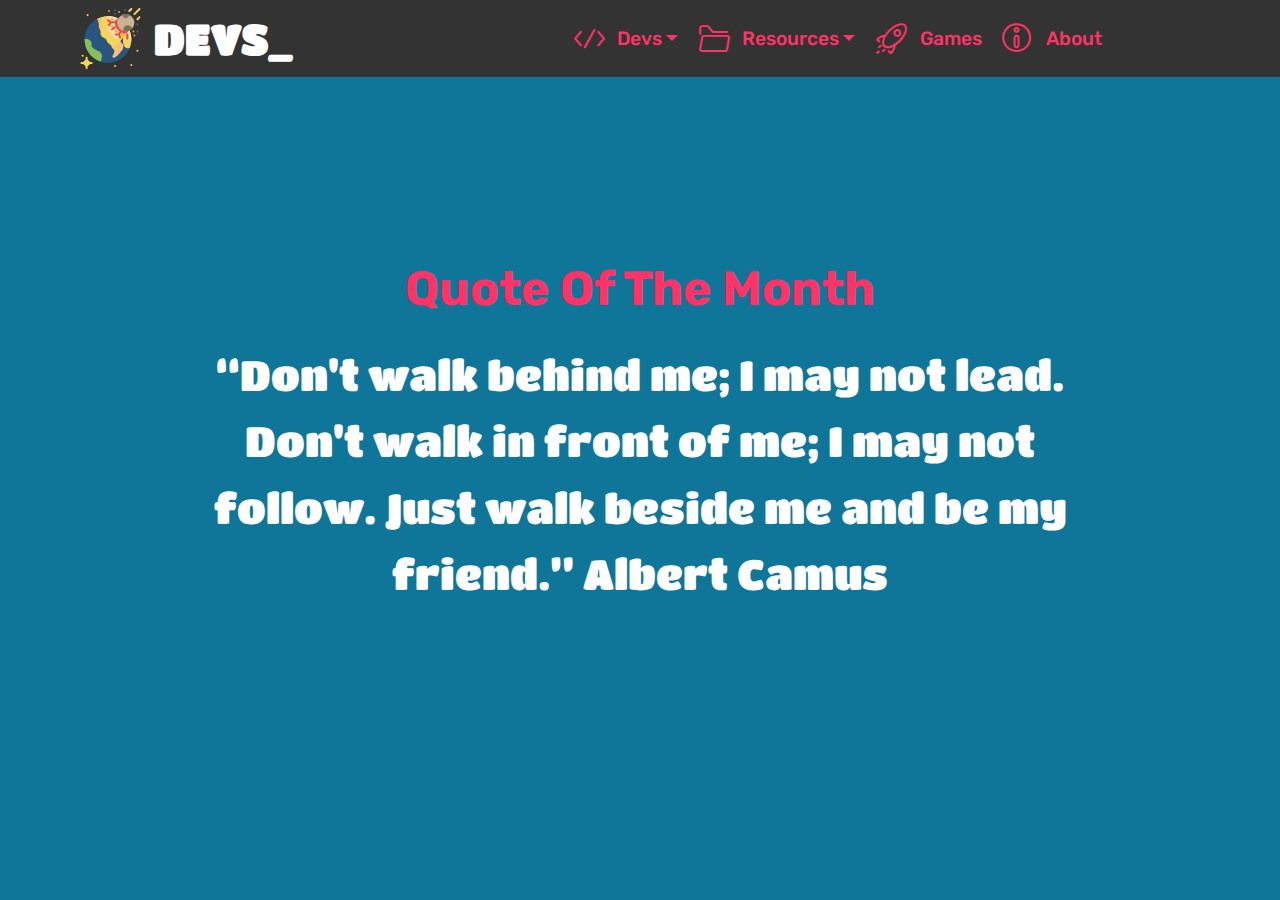
==== commit 42fe43c5: "Update index.html" ====
--- a/index.html
+++ b/index.html
@@ -77,8 +77,7 @@
                 <h1 class="mbr-section-title mbr-bold pb-3 mbr-fonts-style display-2">Quote Of The Month</h1>
                 
                 <p class="mbr-text pb-3 mbr-fonts-style display-1">
-                    “Don't walk behind me; I may not lead. Don't walk in front of me; I may not follow. Just walk beside me and be my friend.
-Albert Camus”</p>
+                    “Don't walk behind me; I may not lead. Don't walk in front of me; I may not follow. Just walk beside me and be my friend.” <span>Albert Camus</span></p>
                 
             </div>
         </div>
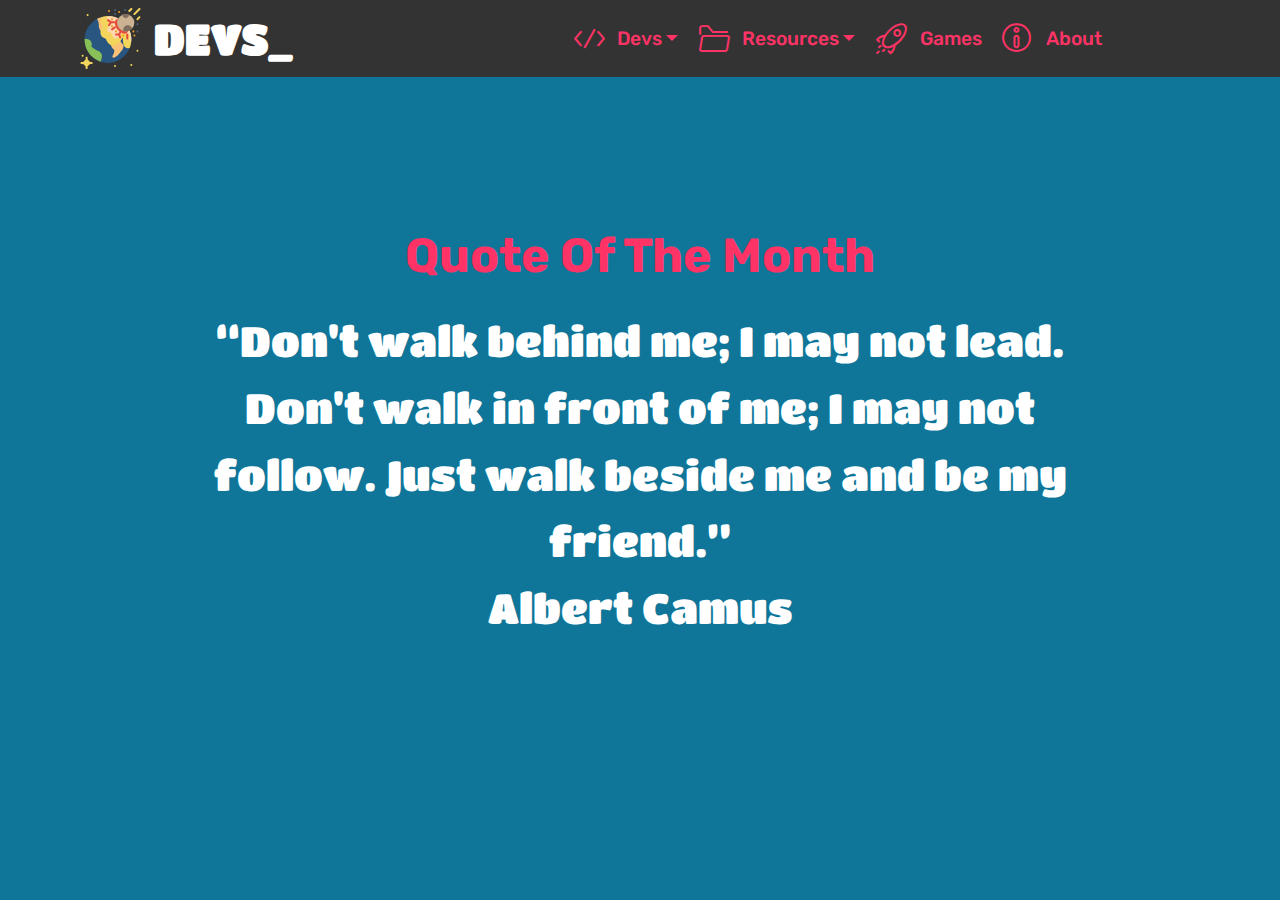
==== commit 8c9b9112: "Update index.html" ====
--- a/index.html
+++ b/index.html
@@ -77,7 +77,7 @@
                 <h1 class="mbr-section-title mbr-bold pb-3 mbr-fonts-style display-2">Quote Of The Month</h1>
                 
                 <p class="mbr-text pb-3 mbr-fonts-style display-1">
-                    “Don't walk behind me; I may not lead. Don't walk in front of me; I may not follow. Just walk beside me and be my friend.” <span>Albert Camus</span></p>
+                    “Don't walk behind me; I may not lead. Don't walk in front of me; I may not follow. Just walk beside me and be my friend.” <br>Albert Camus</p>
                 
             </div>
         </div>
